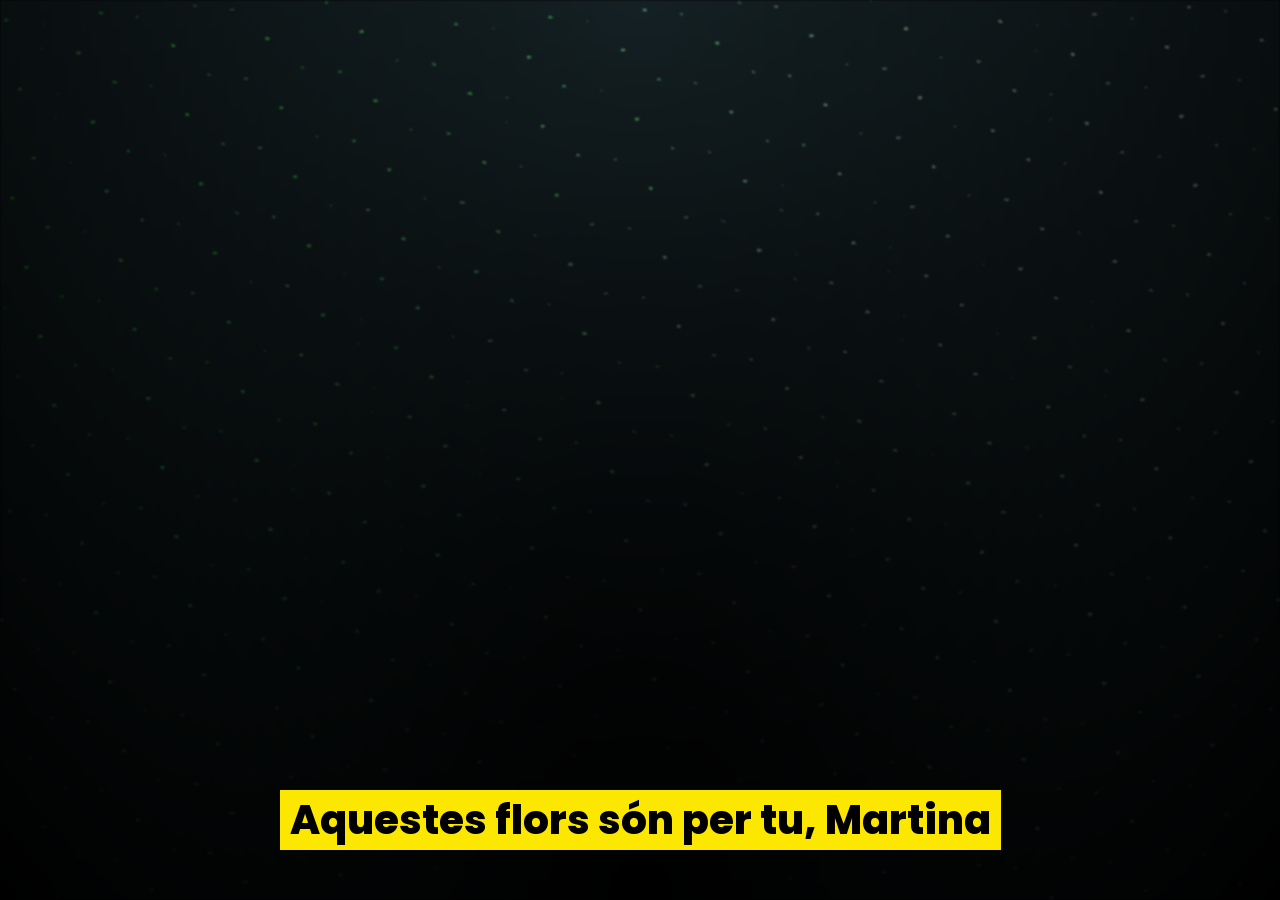
==== next.html @ 0409597c "Flores amarillas para Martina" ====
<!DOCTYPE html>
<html lang="ca">
<head>
  <meta charset="UTF-8" />
  <meta name="viewport" content="width=device-width, initial-scale=1.0" />
  <title>Flors per Martina</title>
  <link href="https://fonts.googleapis.com/css2?family=Poppins:ital,wght@0,100;0,200;0,300;0,400;0,500;0,600;0,700;0,800;0,900;1,100;1,200;1,300;1,400;1,500;1,600;1,700;1,800;1,900&display=swap" rel="stylesheet" />
  <link rel="stylesheet" href="style.css" />
</head>
<body class="container">
  <div class="night"></div>
  <div class="message">Aquestes flors són per tu, Martina</div>
  <script src="script.js"></script>
</body>
</html>
---- style.css ----
*,
*::after,
*::before {
  padding: 0;
  margin: 0;
  box-sizing: border-box;
}

:root {
  --dark-color: #000;
}

body {
  display: flex;
  align-items: flex-end;
  justify-content: center;
  min-height: 100vh;
  background-color: var(--dark-color);
  overflow: hidden;
  perspective: 1000px;
}

.night {
  position: fixed;
  left: 50%;
  top: 0;
  transform: translateX(-50%);
  width: 100%;
  height: 100%;
  filter: blur(0.1vmin);
  background-image: radial-gradient(ellipse at top, transparent 0%, var(--dark-color)),
  radial-gradient(ellipse at bottom, var(--dark-color), rgba(145, 233, 255, 0.2)),
  repeating-linear-gradient(220deg, rgb(0, 0, 0) 0px, rgb(0, 0, 0) 19px, transparent 19px,
  transparent 22px), repeating-linear-gradient(189deg, rgb(0, 0, 0) 0px, rgb(0, 0, 0) 19px,
  transparent 19px, transparent 22px), repeating-linear-gradient(148deg, rgb(0, 0, 0) 0px,
  rgb(0, 0, 0) 19px, transparent 19px, transparent 22px), linear-gradient(90deg, rgb(21, 255, 0),
  rgb(240, 240, 240));
}

.flowers {
  position: relative;
  transform: scale(0.9);
}

.flower {
  position: absolute;
  bottom: 10vmin;
  transform-origin: bottom center;
  z-index: 10;
  --fl-speed: 0.8s;
}

.message {
  background: #fce700;
  bottom: 50px;
  font-family: "Poppins", sans-serif;
  font-size: 40px;
  font-style: normal;
  font-weight: 800;
  height: 60px;
  line-height: 1;
  padding: 10px;
  position: absolute;
  opacity: 0;
  animation: fadeIn 1s forwards;
  animation-delay: 2s;
}

@keyframes fadeIn {
  to {
    opacity: 1;
  }
}

.flower--1 {
  -webkit-animation: moving-flower-1 4s linear infinite;
          animation: moving-flower-1 4s linear infinite;
}
.flower--1 .flower__line {
  height: 70vmin;
  -webkit-animation-delay: 0.3s;
          animation-delay: 0.3s;
}
.flower--1 .flower__line__leaf--1 {
  -webkit-animation: blooming-leaf-right var(--fl-speed) 1.6s backwards;
          animation: blooming-leaf-right var(--fl-speed) 1.6s backwards;
}
.flower--1 .flower__line__leaf--2 {
  -webkit-animation: blooming-leaf-right var(--fl-speed) 1.4s backwards;
          animation: blooming-leaf-right var(--fl-speed) 1.4s backwards;
}
.flower--1 .flower__line__leaf--3 {
  -webkit-animation: blooming-leaf-left var(--fl-speed) 1.2s backwards;
          animation: blooming-leaf-left var(--fl-speed) 1.2s backwards;
}
.flower--1 .flower__line__leaf--4 {
  -webkit-animation: blooming-leaf-left var(--fl-speed) 1s backwards;
          animation: blooming-leaf-left var(--fl-speed) 1s backwards;
}
.flower--1 .flower__line__leaf--5 {
  -webkit-animation: blooming-leaf-right var(--fl-speed) 1.8s backwards;
          animation: blooming-leaf-right var(--fl-speed) 1.8s backwards;
}
.flower--1 .flower__line__leaf--6 {
  -webkit-animation: blooming-leaf-left var(--fl-speed) 2s backwards;
          animation: blooming-leaf-left var(--fl-speed) 2s backwards;
}
.flower--2 {
  left: 50%;
  transform: rotate(20deg);
  -webkit-animation: moving-flower-2 4s linear infinite;
          animation: moving-flower-2 4s linear infinite;
}
.flower--2 .flower__line {
  height: 60vmin;
  -webkit-animation-delay: 0.6s;
          animation-delay: 0.6s;
}
.flower--2 .flower__line__leaf--1 {
  -webkit-animation: blooming-leaf-right var(--fl-speed) 1.9s backwards;
          animation: blooming-leaf-right var(--fl-speed) 1.9s backwards;
}
.flower--2 .flower__line__leaf--2 {
  -webkit-animation: blooming-leaf-right var(--fl-speed) 1.7s backwards;
          animation: blooming-leaf-right var(--fl-speed) 1.7s backwards;
}
.flower--2 .flower__line__leaf--3 {
  -webkit-animation: blooming-leaf-left var(--fl-speed) 1.5s backwards;
          animation: blooming-leaf-left var(--fl-speed) 1.5s backwards;
}
.flower--2 .flower__line__leaf--4 {
  -webkit-animation: blooming-leaf-left var(--fl-speed) 1.3s backwards;
          animation: blooming-leaf-left var(--fl-speed) 1.3s backwards;
}
.flower--3 {
  left: 50%;
  transform: rotate(-15deg);
  -webkit-animation: moving-flower-3 4s linear infinite;
          animation: moving-flower-3 4s linear infinite;
}
.flower--3 .flower__line {
  -webkit-animation-delay: 0.9s;
          animation-delay: 0.9s;
}
.flower--3 .flower__line__leaf--1 {
  -webkit-animation: blooming-leaf-right var(--fl-speed) 2.5s backwards;
          animation: blooming-leaf-right var(--fl-speed) 2.5s backwards;
}
.flower--3 .flower__line__leaf--2 {
  -webkit-animation: blooming-leaf-right var(--fl-speed) 2.3s backwards;
          animation: blooming-leaf-right var(--fl-speed) 2.3s backwards;
}
.flower--3 .flower__line__leaf--3 {
  -webkit-animation: blooming-leaf-left var(--fl-speed) 2.1s backwards;
          animation: blooming-leaf-left var(--fl-speed) 2.1s backwards;
}
.flower--3 .flower__line__leaf--4 {
  -webkit-animation: blooming-leaf-left var(--fl-speed) 1.9s backwards;
          animation: blooming-leaf-left var(--fl-speed) 1.9s backwards;
}
.flower__leafs {
  position: relative;
  -webkit-animation: blooming-flower 2s backwards;
          animation: blooming-flower 2s backwards;
}
.flower__leafs--1 {
  -webkit-animation-delay: 1.1s;
          animation-delay: 1.1s;
}
.flower__leafs--2 {
  -webkit-animation-delay: 1.4s;
          animation-delay: 1.4s;
}
.flower__leafs--3 {
  -webkit-animation-delay: 1.7s;
          animation-delay: 1.7s;
}
.flower__leafs::after {
  content: "";
  position: absolute;
  left: 0;
  top: 0;
  transform: translate(-50%, -100%);
  width: 8vmin;
  height: 8vmin;
  background-color: #1aaa15;
  filter: blur(10vmin);
}
.flower__leaf {
  position: absolute;
  bottom: 0;
  left: 50%;
  width: 8vmin;
  height: 11vmin;
  border-radius: 51% 49% 47% 53%/44% 45% 55% 69%;
  background-color: #1aaa15;
  background-image: linear-gradient(to top, #fce700, #fce700);
  transform-origin: bottom center;
  opacity: 0.9;
  box-shadow: inset 0 0 2vmin rgba(255, 255, 255, 0.5);
}
.flower__leaf--1 {
  transform: translate(-10%, 1%) rotateY(40deg) rotateX(-50deg);
}
.flower__leaf--2 {
  transform: translate(-50%, -4%) rotateX(40deg);
}
.flower__leaf--3 {
  transform: translate(-90%, 0%) rotateY(45deg) rotateX(50deg);
}
.flower__leaf--4 {
  width: 8vmin;
  height: 8vmin;
  transform-origin: bottom left;
  border-radius: 4vmin 10vmin 4vmin 4vmin;
  transform: translate(0%, 18%) rotateX(70deg) rotate(-43deg);
  background-image: linear-gradient(to top, #fce700, #fce700);
  z-index: 1;
  opacity: 0.8;
}
.flower__white-circle {
  position: absolute;
  left: -3.5vmin;
  top: -3vmin;
  width: 9vmin;
  height: 4vmin;
  border-radius: 50%;
  background-color: #ffffff;
}
.flower__white-circle::after {
  content: "";
  position: absolute;
  left: 50%;
  top: 45%;
  transform: translate(-50%, -50%);
  width: 60%;
  height: 60%;
  border-radius: inherit;
  background-image: repeating-linear-gradient(135deg, rgba(0, 0, 0, 0.03) 0px,
  rgba(0, 0, 0, 0.03) 1px, transparent 1px, transparent 12px), repeating-linear-gradient(45deg,
  rgba(0, 0, 0, 0.03) 0px, rgba(0, 0, 0, 0.03) 1px, transparent 1px, transparent 12px),
  repeating-linear-gradient(67.5deg, rgba(0, 0, 0, 0.03) 0px, rgba(0, 0, 0, 0.03) 1px,
  transparent 1px, transparent 12px), repeating-linear-gradient(135deg, rgba(0, 0, 0, 0.03) 0px,
  rgba(0, 0, 0, 0.03) 1px, transparent 1px, transparent 12px), repeating-linear-gradient(45deg,
  rgba(0, 0, 0, 0.03) 0px, rgba(0, 0, 0, 0.03) 1px, transparent 1px, transparent 12px),
  repeating-linear-gradient(112.5deg, rgba(0, 0, 0, 0.03) 0px, rgba(0, 0, 0, 0.03) 1px,
  transparent 1px, transparent 12px), repeating-linear-gradient(112.5deg, rgba(0, 0, 0, 0.03) 0px,
  rgba(0, 0, 0, 0.03) 1px, transparent 1px, transparent 12px), repeating-linear-gradient(45deg,
  rgba(0, 0, 0, 0.03) 0px, rgba(0, 0, 0, 0.03) 1px, transparent 1px, transparent 12px),
  repeating-linear-gradient(22.5deg, rgba(0, 0, 0, 0.03) 0px, rgba(0, 0, 0, 0.03) 1px,
  transparent 1px, transparent 12px), repeating-linear-gradient(45deg, rgba(0, 0, 0, 0.03) 0px,
  rgba(0, 0, 0, 0.03) 1px, transparent 1px, transparent 12px), repeating-linear-gradient(22.5deg,
  rgba(0, 0, 0, 0.03) 0px, rgba(0, 0, 0, 0.03) 1px, transparent 1px, transparent 12px),
  repeating-linear-gradient(135deg, rgba(0, 0, 0, 0.03) 0px, rgba(0, 0, 0, 0.03) 1px,
  transparent 1px, transparent 12px), repeating-linear-gradient(157.5deg, rgba(0, 0, 0, 0.03) 0px,
  rgba(0, 0, 0, 0.03) 1px, transparent 1px, transparent 12px), repeating-linear-gradient(67.5deg,
  rgba(0, 0, 0, 0.03) 0px, rgba(0, 0, 0, 0.03) 1px, transparent 1px, transparent 12px),
  repeating-linear-gradient(67.5deg, rgba(0, 0, 0, 0.03) 0px, rgba(0, 0, 0, 0.03) 1px,
  transparent 1px, transparent 12px), linear-gradient(90deg, rgb(190, 133, 0), rgb(190, 133, 0));
}
.flower__line {
  height: 55vmin;
  width: 1.5vmin;
  background-image: linear-gradient(to left, rgba(0, 0, 0, 0.2), transparent,
  rgba(255, 255, 255, 0.2)), linear-gradient(to top, transparent 10%, #064600, #064600);
  box-shadow: inset 0 0 2px rgba(0, 0, 0, 0.5);
  -webkit-animation: grow-flower-tree 4s backwards;
          animation: grow-flower-tree 4s backwards;
}
.flower__line__leaf {
  --w: 7vmin;
  --h: calc(var(--w) + 2vmin);
  position: absolute;
  top: 20%;
  left: 90%;
  width: var(--w);
  height: var(--h);
  border-top-right-radius: var(--h);
  border-bottom-left-radius: var(--h);
  background-image: linear-gradient(to top, rgba(20, 122, 20, 0.4), #1aaa15);
}
.flower__line__leaf--1 {
  transform: rotate(70deg) rotateY(30deg);
}
.flower__line__leaf--2 {
  top: 45%;
  transform: rotate(70deg) rotateY(30deg);
}
.flower__line__leaf--3, .flower__line__leaf--4, .flower__line__leaf--6 {
  border-top-right-radius: 0;
  border-bottom-left-radius: 0;
  border-top-left-radius: var(--h);
  border-bottom-right-radius: var(--h);
  left: -460%;
  top: 12%;
  transform: rotate(-70deg) rotateY(30deg);
}
.flower__line__leaf--4 {
  top: 40%;
}
.flower__line__leaf--5 {
  top: 0;
  transform-origin: left;
  transform: rotate(70deg) rotateY(30deg) scale(0.6);
}
.flower__line__leaf--6 {
  top: -2%;
  left: -450%;
  transform-origin: right;
  transform: rotate(-70deg) rotateY(30deg) scale(0.6);
}
.flower__light {
  position: absolute;
  bottom: 0vmin;
  width: 1vmin;
  height: 1vmin;
  background-color: rgb(255, 251, 0);
  border-radius: 50%;
  filter: blur(0.2vmin);
  -webkit-animation: light-ans 4s linear infinite backwards;
          animation: light-ans 4s linear infinite backwards;
}
.flower__light:nth-child(odd) {
  background-color: #fce700;
}
.flower__light--1 {
  left: -2vmin;
  -webkit-animation-delay: 1s;
          animation-delay: 1s;
}
.flower__light--2 {
  left: 3vmin;
  -webkit-animation-delay: 0.5s;
          animation-delay: 0.5s;
}
.flower__light--3 {
  left: -6vmin;
  -webkit-animation-delay: 0.3s;
          animation-delay: 0.3s;
}
.flower__light--4 {
  left: 6vmin;
  -webkit-animation-delay: 0.9s;
          animation-delay: 0.9s;
}
.flower__light--5 {
  left: -1vmin;
  -webkit-animation-delay: 1.5s;
          animation-delay: 1.5s;
}
.flower__light--6 {
  left: -4vmin;
  -webkit-animation-delay: 3s;
          animation-delay: 3s;
}
.flower__light--7 {
  left: 3vmin;
  -webkit-animation-delay: 2s;
          animation-delay: 2s;
}
.flower__light--8 {
  left: -6vmin;
  -webkit-animation-delay: 3.5s;
          animation-delay: 3.5s;
}
.flower__grass {
  --c: #00b815;
  --line-w: 1.5vmin;
  position: absolute;
  bottom: 12vmin;
  left: -7vmin;
  display: flex;
  flex-direction: column;
  align-items: flex-end;
  z-index: 20;
  transform-origin: bottom center;
  transform: rotate(-48deg) rotateY(40deg);
}
.flower__grass--1 {
  -webkit-animation: moving-grass 2s linear infinite;
          animation: moving-grass 2s linear infinite;
}
.flower__grass--2 {
  left: 2vmin;
  bottom: 10vmin;
  transform: scale(0.5) rotate(75deg) rotateX(10deg) rotateY(-200deg);
  opacity: 0.8;
  z-index: 0;
  -webkit-animation: moving-grass--2 1.5s linear infinite;
          animation: moving-grass--2 1.5s linear infinite;
}
.flower__grass--top {
  width: 7vmin;
  height: 10vmin;
  border-top-right-radius: 100%;
  border-right: var(--line-w) solid var(--c);
  transform-origin: bottom center;
  transform: rotate(-2deg);
}
.flower__grass--bottom {
  margin-top: -2px;
  width: var(--line-w);
  height: 25vmin;
  background-image: linear-gradient(to top, transparent, var(--c));
}
.flower__grass__leaf {
  --size: 10vmin;
  position: absolute;
  width: calc(var(--size) * 2.1);
  height: var(--size);
  border-top-left-radius: var(--size);
  border-top-right-radius: var(--size);
  background-image: linear-gradient(to top, transparent, transparent 30%, var(--c));
  z-index: 100;
}
.flower__grass__leaf--1 {
  top: -6%;
  left: 30%;
  --size: 6vmin;
  transform: rotate(-20deg);
  -webkit-animation: growing-grass-ans--1 2s 2.6s backwards;
          animation: growing-grass-ans--1 2s 2.6s backwards;
}
@-webkit-keyframes growing-grass-ans--1 {
  0% {
    transform-origin: bottom left;
    transform: rotate(-20deg) scale(0);
  }
}
@keyframes growing-grass-ans--1 {
  0% {
    transform-origin: bottom left;
    transform: rotate(-20deg) scale(0);
  }
}
.flower__grass__leaf--2 {
  top: -5%;
  left: -110%;
  --size: 6vmin;
  transform: rotate(10deg);
  -webkit-animation: growing-grass-ans--2 2s 2.4s linear backwards;
          animation: growing-grass-ans--2 2s 2.4s linear backwards;
}
@-webkit-keyframes growing-grass-ans--2 {
  0% {
    transform-origin: bottom right;
    transform: rotate(10deg) scale(0);
  }
}
@keyframes growing-grass-ans--2 {
  0% {
    transform-origin: bottom right;
    transform: rotate(10deg) scale(0);
  }
}
.flower__grass__leaf--3 {
  top: 5%;
  left: 60%;
  --size: 8vmin;
  transform: rotate(-18deg) rotateX(-20deg);
  -webkit-animation: growing-grass-ans--3 2s 2.2s linear backwards;
          animation: growing-grass-ans--3 2s 2.2s linear backwards;
}
@-webkit-keyframes growing-grass-ans--3 {
  0% {
    transform-origin: bottom left;
    transform: rotate(-18deg) rotateX(-20deg) scale(0);
  }
}
@keyframes growing-grass-ans--3 {
  0% {
    transform-origin: bottom left;
    transform: rotate(-18deg) rotateX(-20deg) scale(0);
  }
}
.flower__grass__leaf--4 {
  top: 6%;
  left: -135%;
  --size: 8vmin;
  transform: rotate(2deg);
  -webkit-animation: growing-grass-ans--4 2s 2s linear backwards;
          animation: growing-grass-ans--4 2s 2s linear backwards;
}
@-webkit-keyframes growing-grass-ans--4 {
  0% {
    transform-origin: bottom right;
    transform: rotate(2deg) scale(0);
  }
}
@keyframes growing-grass-ans--4 {
  0% {
    transform-origin: bottom right;
    transform: rotate(2deg) scale(0);
  }
}
.flower__grass__leaf--5 {
  top: 20%;
  left: 60%;
  --size: 10vmin;
  transform: rotate(-24deg) rotateX(-20deg);
  -webkit-animation: growing-grass-ans--5 2s 1.8s linear backwards;
          animation: growing-grass-ans--5 2s 1.8s linear backwards;
}
@-webkit-keyframes growing-grass-ans--5 {
  0% {
    transform-origin: bottom left;
    transform: rotate(-24deg) rotateX(-20deg) scale(0);
  }
}
@keyframes growing-grass-ans--5 {
  0% {
    transform-origin: bottom left;
    transform: rotate(-24deg) rotateX(-20deg) scale(0);
  }
}
.flower__grass__leaf--6 {
  top: 22%;
  left: -180%;
  --size: 10vmin;
  transform: rotate(10deg);
  -webkit-animation: growing-grass-ans--6 2s 1.6s linear backwards;
          animation: growing-grass-ans--6 2s 1.6s linear backwards;
}
@-webkit-keyframes growing-grass-ans--6 {
  0% {
    transform-origin: bottom right;
    transform: rotate(10deg) scale(0);
  }
}
@keyframes growing-grass-ans--6 {
  0% {
    transform-origin: bottom right;
    transform: rotate(10deg) scale(0);
  }
}
.flower__grass__leaf--7 {
  top: 39%;
  left: 70%;
  --size: 10vmin;
  transform: rotate(-10deg);
  -webkit-animation: growing-grass-ans--7 2s 1.4s linear backwards;
          animation: growing-grass-ans--7 2s 1.4s linear backwards;
}
@-webkit-keyframes growing-grass-ans--7 {
  0% {
    transform-origin: bottom left;
    transform: rotate(-10deg) scale(0);
  }
}
@keyframes growing-grass-ans--7 {
  0% {
    transform-origin: bottom left;
    transform: rotate(-10deg) scale(0);
  }
}
.flower__grass__leaf--8 {
  top: 40%;
  left: -215%;
  --size: 11vmin;
  transform: rotate(10deg);
  -webkit-animation: growing-grass-ans--8 2s 1.2s linear backwards;
          animation: growing-grass-ans--8 2s 1.2s linear backwards;
}
@-webkit-keyframes growing-grass-ans--8 {
  0% {
    transform-origin: bottom right;
    transform: rotate(10deg) scale(0);
  }
}
@keyframes growing-grass-ans--8 {
  0% {
    transform-origin: bottom right;
    transform: rotate(10deg) scale(0);
  }
}
.flower__grass__overlay {
  position: absolute;
  top: -10%;
  right: 0%;
  width: 100%;
  height: 100%;
  background-color: rgba(0, 0, 0, 0.6);
  filter: blur(1.5vmin);
  z-index: 100;
}
.flower__g-long {
  --w: 2vmin;
  --h: 6vmin;
  --c: #1aaa15;
  position: absolute;
  bottom: 10vmin;
  left: -3vmin;
  transform-origin: bottom center;
  transform: rotate(-30deg) rotateY(-20deg);
  display: flex;
  flex-direction: column;
  align-items: flex-end;
  -webkit-animation: flower-g-long-ans 3s linear infinite;
          animation: flower-g-long-ans 3s linear infinite;
}
@-webkit-keyframes flower-g-long-ans {
  0%, 100% {
    transform: rotate(-30deg) rotateY(-20deg);
  }
  50% {
    transform: rotate(-32deg) rotateY(-20deg);
  }
}
@keyframes flower-g-long-ans {
  0%, 100% {
    transform: rotate(-30deg) rotateY(-20deg);
  }
  50% {
    transform: rotate(-32deg) rotateY(-20deg);
  }
}
.flower__g-long__top {
  top: calc(var(--h) * -1);
  width: calc(var(--w) + 1vmin);
  height: var(--h);
  border-top-right-radius: 100%;
  border-right: 0.7vmin solid var(--c);
  transform: translate(-0.7vmin, 1vmin);
}
.flower__g-long__bottom {
  width: var(--w);
  height: 50vmin;
  transform-origin: bottom center;
  background-image: linear-gradient(to top, transparent 30%, var(--c));
  box-shadow: inset 0 0 2px rgba(0, 0, 0, 0.5);
  -webkit-clip-path: polygon(35% 0, 65% 1%, 100% 100%, 0% 100%);
          clip-path: polygon(35% 0, 65% 1%, 100% 100%, 0% 100%);
}
.flower__g-right {
  position: absolute;
  bottom: 6vmin;
  left: -2vmin;
  transform-origin: bottom left;
  transform: rotate(20deg);
}
.flower__g-right .leaf {
  width: 30vmin;
  height: 50vmin;
  border-top-left-radius: 100%;
  border-left: 2vmin solid #00b815;
  background-image: linear-gradient(to bottom, transparent, var(--dark-color) 60%);
  -webkit-mask-image: linear-gradient(to top, transparent 30%, #00b815 60%);
}
.flower__g-right--1 {
  -webkit-animation: flower-g-right-ans 2.5s linear infinite;
          animation: flower-g-right-ans 2.5s linear infinite;
}
.flower__g-right--2 {
  left: 5vmin;
  transform: rotateY(-180deg);
  -webkit-animation: flower-g-right-ans--2 3s linear infinite;
          animation: flower-g-right-ans--2 3s linear infinite;
}
.flower__g-right--2 .leaf {
  height: 75vmin;
  filter: blur(0.3vmin);
  opacity: 0.8;
}
@-webkit-keyframes flower-g-right-ans {
  0%, 100% {
    transform: rotate(20deg);
  }
  50% {
    transform: rotate(24deg) rotateX(-20deg);
  }
}
@keyframes flower-g-right-ans {
  0%, 100% {
    transform: rotate(20deg);
  }
  50% {
    transform: rotate(24deg) rotateX(-20deg);
  }
}
@-webkit-keyframes flower-g-right-ans--2 {
  0%, 100% {
    transform: rotateY(-180deg) rotate(0deg) rotateX(-20deg);
  }
  50% {
    transform: rotateY(-180deg) rotate(6deg) rotateX(-20deg);
  }
}
@keyframes flower-g-right-ans--2 {
  0%, 100% {
    transform: rotateY(-180deg) rotate(0deg) rotateX(-20deg);
  }
  50% {
    transform: rotateY(-180deg) rotate(6deg) rotateX(-20deg);
  }
}
.flower__g-front {
  position: absolute;
  bottom: 6vmin;
  left: 2.5vmin;
  z-index: 100;
  transform-origin: bottom center;
  transform: rotate(-28deg) rotateY(30deg) scale(1.04);
  -webkit-animation: flower__g-front-ans 2s linear infinite;
          animation: flower__g-front-ans 2s linear infinite;
}
@-webkit-keyframes flower__g-front-ans {
  0%, 100% {
    transform: rotate(-28deg) rotateY(30deg) scale(1.04);
  }
  50% {
    transform: rotate(-35deg) rotateY(40deg) scale(1.04);
  }
}
@keyframes flower__g-front-ans {
  0%, 100% {
    transform: rotate(-28deg) rotateY(30deg) scale(1.04);
  }
  50% {
    transform: rotate(-35deg) rotateY(40deg) scale(1.04);
  }
}
.flower__g-front__line {
  width: 0.3vmin;
  height: 20vmin;
  background-image: linear-gradient(to top, transparent, #00b815, transparent 100%);
  position: relative;
}
.flower__g-front__leaf-wrapper {
  position: absolute;
  top: 0;
  left: 0;
  transform-origin: bottom left;
  transform: rotate(10deg);
}
.flower__g-front__leaf-wrapper:nth-child(even) {
  left: 0vmin;
  transform: rotateY(-180deg) rotate(5deg);
  -webkit-animation: flower__g-front__leaf-left-ans 1s ease-in backwards;
          animation: flower__g-front__leaf-left-ans 1s ease-in backwards;
}
.flower__g-front__leaf-wrapper:nth-child(odd) {
  -webkit-animation: flower__g-front__leaf-ans 1s ease-in backwards;
          animation: flower__g-front__leaf-ans 1s ease-in backwards;
}
.flower__g-front__leaf-wrapper--1 {
  top: -8vmin;
  transform: scale(0.7);
  -webkit-animation: flower__g-front__leaf-ans 1s 5.5s ease-in backwards !important;
          animation: flower__g-front__leaf-ans 1s 5.5s ease-in backwards !important;
}
.flower__g-front__leaf-wrapper--2 {
  top: -8vmin;
  transform: rotateY(-180deg) scale(0.7) !important;
  -webkit-animation: flower__g-front__leaf-left-ans-2 1s 4.6s ease-in backwards !important;
          animation: flower__g-front__leaf-left-ans-2 1s 4.6s ease-in backwards !important;
}
.flower__g-front__leaf-wrapper--3 {
  top: -3vmin;
  -webkit-animation: flower__g-front__leaf-ans 1s 4.6s ease-in backwards;
          animation: flower__g-front__leaf-ans 1s 4.6s ease-in backwards;
}
.flower__g-front__leaf-wrapper--4 {
  top: -3vmin;
  transform: rotateY(-180deg) scale(0.9) !important;
  -webkit-animation: flower__g-front__leaf-left-ans-2 1s 4.6s ease-in backwards !important;
          animation: flower__g-front__leaf-left-ans-2 1s 4.6s ease-in backwards !important;
}
@-webkit-keyframes flower__g-front__leaf-left-ans-2 {
  0% {
    transform: rotateY(-180deg) scale(0);
  }
}
@keyframes flower__g-front__leaf-left-ans-2 {
  0% {
    transform: rotateY(-180deg) scale(0);
  }
}
.flower__g-front__leaf-wrapper--5, .flower__g-front__leaf-wrapper--6 {
  top: 2vmin;
}
.flower__g-front__leaf-wrapper--7, .flower__g-front__leaf-wrapper--8 {
  top: 6.5vmin;
}
.flower__g-front__leaf-wrapper--2 {
  -webkit-animation-delay: 5.2s !important;
          animation-delay: 5.2s !important;
}
.flower__g-front__leaf-wrapper--3 {
  -webkit-animation-delay: 4.9s !important;
          animation-delay: 4.9s !important;
}
.flower__g-front__leaf-wrapper--5 {
  -webkit-animation-delay: 4.3s !important;
          animation-delay: 4.3s !important;
}
.flower__g-front__leaf-wrapper--6 {
  -webkit-animation-delay: 4.1s !important;
          animation-delay: 4.1s !important;
}
.flower__g-front__leaf-wrapper--7 {
  -webkit-animation-delay: 3.8s !important;
          animation-delay: 3.8s !important;
}
.flower__g-front__leaf-wrapper--8 {
  -webkit-animation-delay: 3.5s !important;
          animation-delay: 3.5s !important;
}
@-webkit-keyframes flower__g-front__leaf-ans {
  0% {
    transform: rotate(10deg) scale(0);
  }
}
@keyframes flower__g-front__leaf-ans {
  0% {
    transform: rotate(10deg) scale(0);
  }
}
@-webkit-keyframes flower__g-front__leaf-left-ans {
  0% {
    transform: rotateY(-180deg) rotate(5deg) scale(0);
  }
}
@keyframes flower__g-front__leaf-left-ans {
  0% {
    transform: rotateY(-180deg) rotate(5deg) scale(0);
  }
}
.flower__g-front__leaf {
  width: 10vmin;
  height: 10vmin;
  border-radius: 100% 0% 0% 100%/100% 100% 0% 0%;
  box-shadow: inset 0 2px 1vmin hsla(184deg, 97%, 58%, 0.2);
  background-image: linear-gradient(to bottom left, transparent, var(--dark-color)),
  linear-gradient(to bottom right, #00b815 50%, transparent 50%, transparent);
  -webkit-mask-image: linear-gradient(to bottom right, #00b815 50%, transparent 50%, transparent);
  mask-image: linear-gradient(to bottom right, #00b815 50%, transparent 50%, transparent);
}
.flower__g-fr {
  position: absolute;
  bottom: -4vmin;
  left: vmin;
  transform-origin: bottom left;
  z-index: 10;
  -webkit-animation: flower__g-fr-ans 2s linear infinite;
          animation: flower__g-fr-ans 2s linear infinite;
}
@-webkit-keyframes flower__g-fr-ans {
  0%, 100% {
    transform: rotate(2deg);
  }
  50% {
    transform: rotate(4deg);
  }
}
@keyframes flower__g-fr-ans {
  0%, 100% {
    transform: rotate(2deg);
  }
  50% {
    transform: rotate(4deg);
  }
}
.flower__g-fr .leaf {
  width: 30vmin;
  height: 50vmin;
  border-top-left-radius: 100%;
  border-left: 2vmin solid #00b815;
  -webkit-mask-image: linear-gradient(to top, transparent 25%, #00b815 50%);
  position: relative;
  z-index: 1;
}
.flower__g-fr__leaf {
  position: absolute;
  top: 0;
  left: 0;
  width: 10vmin;
  height: 10vmin;
  border-radius: 100% 0% 0% 100%/100% 100% 0% 0%;
  box-shadow: inset 0 2px 1vmin hsla(184deg, 97%, 58%, 0.2);
  background-image: linear-gradient(to bottom left, transparent, var(--dark-color) 98%),
  linear-gradient(to bottom right, #00b815 45%, transparent 50%, transparent);
  -webkit-mask-image: linear-gradient(135deg, #00b815 40%, transparent 50%, transparent);
}
.flower__g-fr__leaf--1 {
  left: 20vmin;
  transform: rotate(45deg);
  -webkit-animation: flower__g-fr-leaft-ans-1 0.5s 5.2s linear backwards;
          animation: flower__g-fr-leaft-ans-1 0.5s 5.2s linear backwards;
}
@-webkit-keyframes flower__g-fr-leaft-ans-1 {
  0% {
    transform-origin: left;
    transform: rotate(45deg) scale(0);
  }
}
@keyframes flower__g-fr-leaft-ans-1 {
  0% {
    transform-origin: left;
    transform: rotate(45deg) scale(0);
  }
}
.flower__g-fr__leaf--2 {
  left: 12vmin;
  top: -7vmin;
  transform: rotate(25deg) rotateY(-180deg);
  -webkit-animation: flower__g-fr-leaft-ans-6 0.5s 5s linear backwards;
          animation: flower__g-fr-leaft-ans-6 0.5s 5s linear backwards;
}
.flower__g-fr__leaf--3 {
  left: 15vmin;
  top: 6vmin;
  transform: rotate(55deg);
  -webkit-animation: flower__g-fr-leaft-ans-5 0.5s 4.8s linear backwards;
          animation: flower__g-fr-leaft-ans-5 0.5s 4.8s linear backwards;
}
.flower__g-fr__leaf--4 {
  left: 6vmin;
  top: -2vmin;
  transform: rotate(25deg) rotateY(-180deg);
  -webkit-animation: flower__g-fr-leaft-ans-6 0.5s 4.6s linear backwards;
          animation: flower__g-fr-leaft-ans-6 0.5s 4.6s linear backwards;
}
.flower__g-fr__leaf--5 {
  left: 10vmin;
  top: 14vmin;
  transform: rotate(55deg);
  -webkit-animation: flower__g-fr-leaft-ans-5 0.5s 4.4s linear backwards;
          animation: flower__g-fr-leaft-ans-5 0.5s 4.4s linear backwards;
}
@-webkit-keyframes flower__g-fr-leaft-ans-5 {
  0% {
    transform-origin: left;
    transform: rotate(55deg) scale(0);
  }
}
@keyframes flower__g-fr-leaft-ans-5 {
  0% {
    transform-origin: left;
    transform: rotate(55deg) scale(0);
  }
}
.flower__g-fr__leaf--6 {
  left: 0vmin;
  top: 6vmin;
  transform: rotate(25deg) rotateY(-180deg);
  -webkit-animation: flower__g-fr-leaft-ans-6 0.5s 4.2s linear backwards;
          animation: flower__g-fr-leaft-ans-6 0.5s 4.2s linear backwards;
}
@-webkit-keyframes flower__g-fr-leaft-ans-6 {
  0% {
    transform-origin: right;
    transform: rotate(25deg) rotateY(-180deg) scale(0);
  }
}
@keyframes flower__g-fr-leaft-ans-6 {
  0% {
    transform-origin: right;
    transform: rotate(25deg) rotateY(-180deg) scale(0);
  }
}
.flower__g-fr__leaf--7 {
  left: 5vmin;
  top: 22vmin;
  transform: rotate(45deg);
  -webkit-animation: flower__g-fr-leaft-ans-7 0.5s 4s linear backwards;
          animation: flower__g-fr-leaft-ans-7 0.5s 4s linear backwards;
}
@-webkit-keyframes flower__g-fr-leaft-ans-7 {
  0% {
    transform-origin: left;
    transform: rotate(45deg) scale(0);
  }
}
@keyframes flower__g-fr-leaft-ans-7 {
  0% {
    transform-origin: left;
    transform: rotate(45deg) scale(0);
  }
}
.flower__g-fr__leaf--8 {
  left: -4vmin;
  top: 15vmin;
  transform: rotate(15deg) rotateY(-180deg);
  -webkit-animation: flower__g-fr-leaft-ans-8 0.5s 3.8s linear backwards;
          animation: flower__g-fr-leaft-ans-8 0.5s 3.8s linear backwards;
}
@-webkit-keyframes flower__g-fr-leaft-ans-8 {
  0% {
    transform-origin: right;
    transform: rotate(15deg) rotateY(-180deg) scale(0);
  }
}
@keyframes flower__g-fr-leaft-ans-8 {
  0% {
    transform-origin: right;
    transform: rotate(15deg) rotateY(-180deg) scale(0);
  }
}

.long-g {
  position: absolute;
  bottom: 25vmin;
  left: -42vmin;
  transform-origin: bottom left;
}
.long-g--1 {
  bottom: 0vmin;
  transform: scale(0.8) rotate(-5deg);
}
.long-g--1 .leaf {
  -webkit-mask-image: linear-gradient(to top, transparent 40%, #00b815 80%) !important;
}
.long-g--1 .leaf--1 {
  --w: 5vmin;
  --h: 60vmin;
  left: -2vmin;
  transform: rotate(3deg) rotateY(-180deg);
}
.long-g--2, .long-g--3 {
  bottom: -3vmin;
  left: -35vmin;
  transform-origin: center;
  transform: scale(0.6) rotateX(60deg);
}
.long-g--2 .leaf, .long-g--3 .leaf {
  -webkit-mask-image: linear-gradient(to top, transparent 50%, #00b815 80%) !important;
}
.long-g--2 .leaf--1, .long-g--3 .leaf--1 {
  left: -1vmin;
  transform: rotateY(-180deg);
}
.long-g--3 {
  left: -17vmin;
  bottom: 0vmin;
}
.long-g--3 .leaf {
  -webkit-mask-image: linear-gradient(to top, transparent 40%, #00b815 80%) !important;
}
.long-g--4 {
  left: 25vmin;
  bottom: -3vmin;
  transform-origin: center;
  transform: scale(0.6) rotateX(60deg);
}
.long-g--4 .leaf {
  -webkit-mask-image: linear-gradient(to top, transparent 50%, #00b815 80%) !important;
}
.long-g--5 {
  left: 42vmin;
  bottom: 0vmin;
  transform: scale(0.8) rotate(2deg);
}
.long-g--6 {
  left: 0vmin;
  bottom: -20vmin;
  z-index: 100;
  filter: blur(0.3vmin);
  transform: scale(0.8) rotate(2deg);
}
.long-g--7 {
  left: 35vmin;
  bottom: 20vmin;
  z-index: -1;
  filter: blur(0.3vmin);
  transform: scale(0.6) rotate(2deg);
  opacity: 0.7;
}
.long-g .leaf {
  --w: 15vmin;
  --h: 40vmin;
  --c: #1aaa15;
  position: absolute;
  bottom: 0;
  width: var(--w);
  height: var(--h);
  border-top-left-radius: 100%;
  border-left: 2vmin solid var(--c);
  -webkit-mask-image: linear-gradient(to top, transparent 20%, var(--dark-color));
  transform-origin: bottom center;
}
.long-g .leaf--0 {
  left: 2vmin;
  -webkit-animation: leaf-ans-1 4s linear infinite;
          animation: leaf-ans-1 4s linear infinite;
}
.long-g .leaf--1 {
  --w: 5vmin;
  --h: 60vmin;
  -webkit-animation: leaf-ans-1 4s linear infinite;
          animation: leaf-ans-1 4s linear infinite;
}
.long-g .leaf--2 {
  --w: 10vmin;
  --h: 40vmin;
  left: -0.5vmin;
  bottom: 5vmin;
  transform-origin: bottom left;
  transform: rotateY(-180deg);
  -webkit-animation: leaf-ans-2 3s linear infinite;
          animation: leaf-ans-2 3s linear infinite;
}
.long-g .leaf--3 {
  --w: 5vmin;
  --h: 30vmin;
  left: -1vmin;
  bottom: 3.2vmin;
  transform-origin: bottom left;
  transform: rotate(-10deg) rotateY(-180deg);
  -webkit-animation: leaf-ans-3 3s linear infinite;
          animation: leaf-ans-3 3s linear infinite;
}

@-webkit-keyframes leaf-ans-1 {
  0%, 100% {
    transform: rotate(-5deg) scale(1);
  }
  50% {
    transform: rotate(5deg) scale(1.1);
  }
}

@keyframes leaf-ans-1 {
  0%, 100% {
    transform: rotate(-5deg) scale(1);
  }
  50% {
    transform: rotate(5deg) scale(1.1);
  }
}
@-webkit-keyframes leaf-ans-2 {
  0%, 100% {
    transform: rotateY(-180deg) rotate(5deg);
  }
  50% {
    transform: rotateY(-180deg) rotate(0deg) scale(1.1);
  }
}
@keyframes leaf-ans-2 {
  0%, 100% {
    transform: rotateY(-180deg) rotate(5deg);
  }
  50% {
    transform: rotateY(-180deg) rotate(0deg) scale(1.1);
  }
}
@-webkit-keyframes leaf-ans-3 {
  0%, 100% {
    transform: rotate(-10deg) rotateY(-180deg);
  }
  50% {
    transform: rotate(-20deg) rotateY(-180deg);
  }
}
@keyframes leaf-ans-3 {
  0%, 100% {
    transform: rotate(-10deg) rotateY(-180deg);
  }
  50% {
    transform: rotate(-20deg) rotateY(-180deg);
  }
}
.grow-ans {
  -webkit-animation: grow-ans 2s var(--d) backwards;
          animation: grow-ans 2s var(--d) backwards;
}

@-webkit-keyframes grow-ans {
  0% {
    transform: scale(0);
    opacity: 0;
  }
}

@keyframes grow-ans {
  0% {
    transform: scale(0);
    opacity: 0;
  }
}
@-webkit-keyframes light-ans {
  0% {
    opacity: 0;
    transform: translateY(0vmin);
  }
  25% {
    opacity: 1;
    transform: translateY(-5vmin) translateX(-2vmin);
  }
  50% {
    opacity: 1;
    transform: translateY(-15vmin) translateX(2vmin);
    filter: blur(0.2vmin);
  }
  75% {
    transform: translateY(-20vmin) translateX(-2vmin);
    filter: blur(0.2vmin);
  }
  100% {
    transform: translateY(-30vmin);
    opacity: 0;
    filter: blur(1vmin);
  }
}
@keyframes light-ans {
  0% {
    opacity: 0;
    transform: translateY(0vmin);
  }
  25% {
    opacity: 1;
    transform: translateY(-5vmin) translateX(-2vmin);
  }
  50% {
    opacity: 1;
    transform: translateY(-15vmin) translateX(2vmin);
    filter: blur(0.2vmin);
  }
  75% {
    transform: translateY(-20vmin) translateX(-2vmin);
    filter: blur(0.2vmin);
  }
  100% {
    transform: translateY(-30vmin);
    opacity: 0;
    filter: blur(1vmin);
  }
}
@-webkit-keyframes moving-flower-1 {
  0%, 100% {
    transform: rotate(2deg);
  }
  50% {
    transform: rotate(-2deg);
  }
}
@keyframes moving-flower-1 {
  0%, 100% {
    transform: rotate(2deg);
  }
  50% {
    transform: rotate(-2deg);
  }
}
@-webkit-keyframes moving-flower-2 {
  0%, 100% {
    transform: rotate(18deg);
  }
  50% {
    transform: rotate(14deg);
  }
}
@keyframes moving-flower-2 {
  0%, 100% {
    transform: rotate(18deg);
  }
  50% {
    transform: rotate(14deg);
  }
}
@-webkit-keyframes moving-flower-3 {
  0%, 100% {
    transform: rotate(-18deg);
  }
  50% {
    transform: rotate(-20deg) rotateY(-10deg);
  }
}
@keyframes moving-flower-3 {
  0%, 100% {
    transform: rotate(-18deg);
  }
  50% {
    transform: rotate(-20deg) rotateY(-10deg);
  }
}
@-webkit-keyframes blooming-leaf-right {
  0% {
    transform-origin: left;
    transform: rotate(70deg) rotateY(30deg) scale(0);
  }
}
@keyframes blooming-leaf-right {
  0% {
    transform-origin: left;
    transform: rotate(70deg) rotateY(30deg) scale(0);
  }
}
@-webkit-keyframes blooming-leaf-left {
  0% {
    transform-origin: right;
    transform: rotate(-70deg) rotateY(30deg) scale(0);
  }
}
@keyframes blooming-leaf-left {
  0% {
    transform-origin: right;
    transform: rotate(-70deg) rotateY(30deg) scale(0);
  }
}
@-webkit-keyframes grow-flower-tree {
  0% {
    height: 0;
    border-radius: 1vmin;
  }
}
@keyframes grow-flower-tree {
  0% {
    height: 0;
    border-radius: 1vmin;
  }
}
@-webkit-keyframes blooming-flower {
  0% {
    transform: scale(0);
  }
}
@keyframes blooming-flower {
  0% {
    transform: scale(0);
  }
}
@-webkit-keyframes moving-grass {
  0%, 100% {
    transform: rotate(-48deg) rotateY(40deg);
  }
  50% {
    transform: rotate(-50deg) rotateY(40deg);
  }
}
@keyframes moving-grass {
  0%, 100% {
    transform: rotate(-48deg) rotateY(40deg);
  }
  50% {
    transform: rotate(-50deg) rotateY(40deg);
  }
}
@-webkit-keyframes moving-grass--2 {
  0%, 100% {
    transform: scale(0.5) rotate(75deg) rotateX(10deg) rotateY(-200deg);
  }
  50% {
    transform: scale(0.5) rotate(79deg) rotateX(10deg) rotateY(-200deg);
  }
}
@keyframes moving-grass--2 {
  0%, 100% {
    transform: scale(0.5) rotate(75deg) rotateX(10deg) rotateY(-200deg);
  }
  50% {
    transform: scale(0.5) rotate(79deg) rotateX(10deg) rotateY(-200deg);
  }
}
.growing-grass {
  -webkit-animation: growing-grass-ans 1s 2s backwards;
          animation: growing-grass-ans 1s 2s backwards;
}

@-webkit-keyframes growing-grass-ans {
  0% {
    transform: scale(0);
  }
}

@keyframes growing-grass-ans {
  0% {
    transform: scale(0);
  }
}
.container * {
  -webkit-animation-play-state: paused !important;
          animation-play-state: paused !important;
}

.btn-next {
  position: absolute;
  bottom: 170px;
  left: 50%;
  transform: translateX(-50%);
  font-family: "Poppins", sans-serif;
  font-size: 18px;
  font-weight: 700;
  color: #1a1a00;
  background: #fce700;
  border: none;
  border-radius: 999px;
  padding: 14px 34px;
  cursor: pointer;
  text-decoration: none;
  z-index: 50;
  box-shadow: 0 0 20px rgba(252, 231, 0, 0.35);
  transition: transform 0.2s ease, box-shadow 0.2s ease;
}
.btn-next:hover {
  transform: translateX(-50%) scale(1.06);
  box-shadow: 0 0 30px rgba(252, 231, 0, 0.6);
}
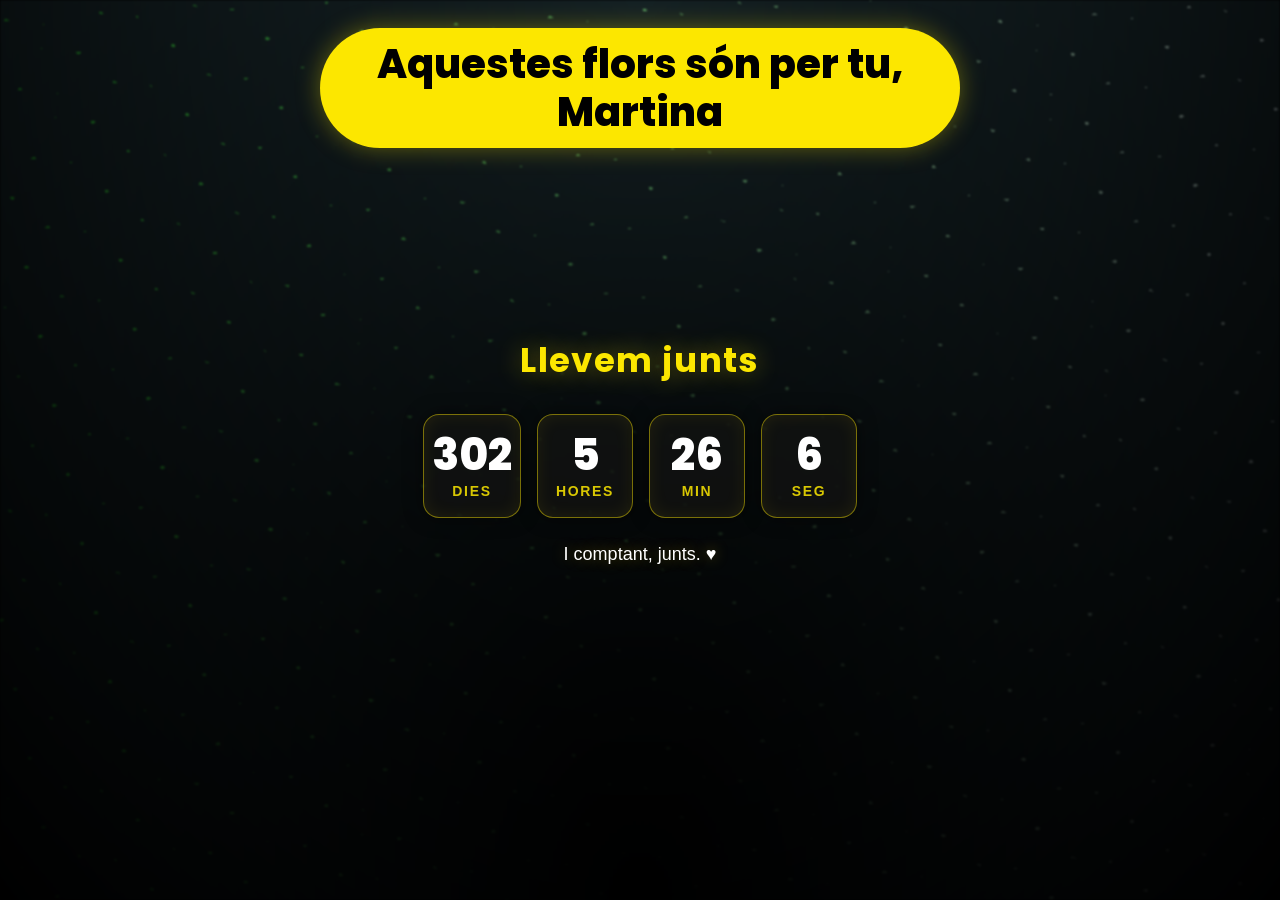
==== commit ec81e45e: "Contador de tiempo juntos en la pagina siguiente" ====
--- a/next.html
+++ b/next.html
@@ -10,6 +10,17 @@
 <body class="container">
   <div class="night"></div>
   <div class="message">Aquestes flors són per tu, Martina</div>
+  <div class="time-panel">
+    <p class="time-title">Llevem junts</p>
+    <div class="time-grid">
+      <div class="t-cell"><span id="t-days" class="t-num">0</span><span class="t-label">dies</span></div>
+      <div class="t-cell"><span id="t-hours" class="t-num">0</span><span class="t-label">hores</span></div>
+      <div class="t-cell"><span id="t-mins" class="t-num">0</span><span class="t-label">min</span></div>
+      <div class="t-cell"><span id="t-secs" class="t-num">0</span><span class="t-label">seg</span></div>
+    </div>
+    <p class="time-foot">I comptant, junts. ♥</p>
+  </div>
   <script src="script.js"></script>
+  <script src="counter.js"></script>
 </body>
 </html>
--- a/style.css
+++ b/style.css
@@ -15,6 +15,7 @@
   align-items: flex-end;
   justify-content: center;
   min-height: 100vh;
+  min-height: 100dvh;
   background-color: var(--dark-color);
   overflow: hidden;
   perspective: 1000px;
@@ -52,15 +53,20 @@
 
 .message {
   background: #fce700;
-  bottom: 50px;
+  top: calc(28px + env(safe-area-inset-top));
+  left: 50%;
+  transform: translateX(-50%);
+  max-width: 92vw;
   font-family: "Poppins", sans-serif;
-  font-size: 40px;
+  font-size: clamp(16px, min(5vmin, 4vw), 40px);
   font-style: normal;
   font-weight: 800;
-  height: 60px;
-  line-height: 1;
-  padding: 10px;
-  position: absolute;
+  line-height: 1.2;
+  padding: 12px 20px;
+  border-radius: 999px;
+  position: absolute;
+  text-align: center;
+  box-shadow: 0 0 24px rgba(252, 231, 0, 0.35);
   opacity: 0;
   animation: fadeIn 1s forwards;
   animation-delay: 2s;
@@ -1374,24 +1380,110 @@
 
 .btn-next {
   position: absolute;
-  bottom: 170px;
+  bottom: calc(80px + env(safe-area-inset-bottom));
   left: 50%;
   transform: translateX(-50%);
   font-family: "Poppins", sans-serif;
-  font-size: 18px;
+  font-size: clamp(14px, 3.4vmin, 18px);
   font-weight: 700;
   color: #1a1a00;
   background: #fce700;
   border: none;
   border-radius: 999px;
-  padding: 14px 34px;
+  padding: clamp(11px, 2.6vmin, 14px) clamp(26px, 6vmin, 34px);
   cursor: pointer;
   text-decoration: none;
   z-index: 50;
+  white-space: nowrap;
   box-shadow: 0 0 20px rgba(252, 231, 0, 0.35);
   transition: transform 0.2s ease, box-shadow 0.2s ease;
 }
 .btn-next:hover {
   transform: translateX(-50%) scale(1.06);
   box-shadow: 0 0 30px rgba(252, 231, 0, 0.6);
+}
+
+@media (max-height: 480px) {
+  .flowers {
+    transform: scale(0.55);
+  }
+  .btn-next {
+    bottom: calc(12px + env(safe-area-inset-bottom));
+  }
+  .message {
+    top: calc(12px + env(safe-area-inset-top));
+    font-size: clamp(14px, 4vmin, 18px);
+    padding: 8px 16px;
+  }
+}
+
+.time-panel {
+  position: absolute;
+  top: 50%;
+  left: 50%;
+  transform: translate(-50%, -50%);
+  font-family: "Poppins", sans-serif;
+  text-align: center;
+  z-index: 40;
+  opacity: 0;
+  animation: fadeIn 1s forwards;
+  animation-delay: 2.6s;
+  max-width: 94vw;
+}
+.time-title {
+  color: #fce700;
+  font-size: clamp(18px, min(5vmin, 4vw), 34px);
+  font-weight: 700;
+  letter-spacing: 0.04em;
+  margin-bottom: clamp(14px, 4vmin, 28px);
+  text-shadow: 0 0 24px rgba(252, 231, 0, 0.4);
+}
+.time-grid {
+  display: flex;
+  justify-content: center;
+  gap: clamp(8px, 2.4vmin, 16px);
+  flex-wrap: wrap;
+}
+.t-cell {
+  background: rgba(20, 20, 18, 0.72);
+  border: 1px solid rgba(252, 231, 0, 0.45);
+  border-radius: 16px;
+  min-width: clamp(62px, 17vmin, 96px);
+  padding: clamp(10px, 2.8vmin, 18px) 8px;
+  box-shadow: inset 0 0 18px rgba(252, 231, 0, 0.08), 0 0 18px rgba(0, 0, 0, 0.5);
+}
+.t-num {
+  display: block;
+  color: #fff;
+  font-size: clamp(22px, 8vmin, 44px);
+  font-weight: 800;
+  line-height: 1;
+  font-variant-numeric: tabular-nums;
+}
+.t-label {
+  display: block;
+  margin-top: 6px;
+  color: rgba(252, 231, 0, 0.85);
+  font-size: clamp(10px, 2.6vmin, 14px);
+  font-weight: 600;
+  text-transform: uppercase;
+  letter-spacing: 0.12em;
+}
+.time-foot {
+  margin-top: clamp(14px, 4vmin, 26px);
+  color: #fff;
+  font-size: clamp(13px, 3vmin, 18px);
+  font-weight: 400;
+  text-shadow: 0 0 14px rgba(255, 215, 0, 0.35);
+}
+@media (max-height: 480px) {
+  .time-panel {
+    top: 45%;
+  }
+  .time-title {
+    margin-bottom: 10px;
+  }
+  .time-foot {
+    margin-top: 10px;
+  }
 }
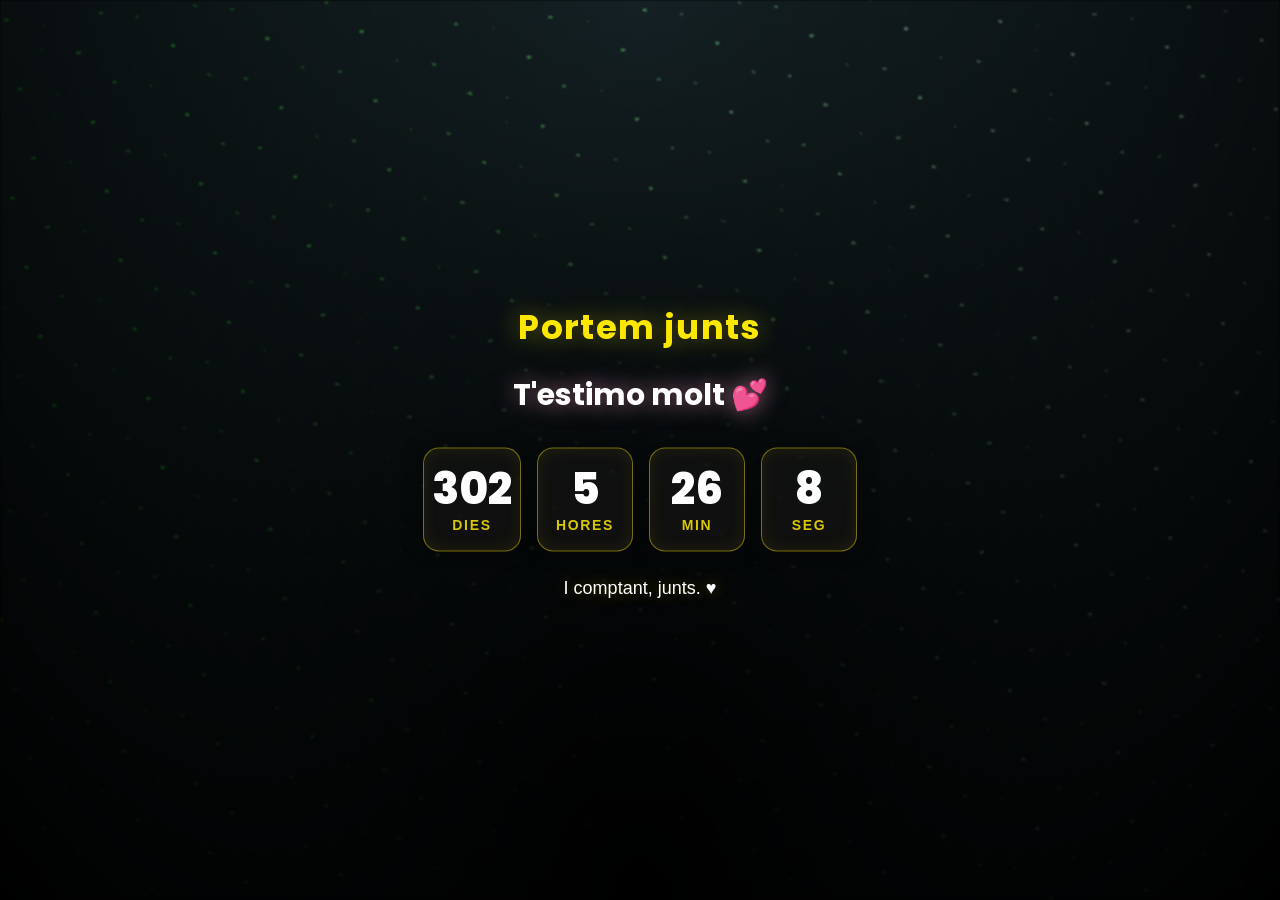
==== commit f0572795: "Portem junts + T'estimo molt, sin mensaje en contador" ====
--- a/next.html
+++ b/next.html
@@ -9,9 +9,9 @@
 </head>
 <body class="container">
   <div class="night"></div>
-  <div class="message">Aquestes flors són per tu, Martina</div>
   <div class="time-panel">
-    <p class="time-title">Llevem junts</p>
+    <p class="time-title">Portem junts</p>
+    <p class="time-love">T'estimo molt 💕</p>
     <div class="time-grid">
       <div class="t-cell"><span id="t-days" class="t-num">0</span><span class="t-label">dies</span></div>
       <div class="t-cell"><span id="t-hours" class="t-num">0</span><span class="t-label">hores</span></div>
--- a/style.css
+++ b/style.css
@@ -1427,7 +1427,7 @@
   z-index: 40;
   opacity: 0;
   animation: fadeIn 1s forwards;
-  animation-delay: 2.6s;
+  animation-delay: 0.8s;
   max-width: 94vw;
 }
 .time-title {
@@ -1437,6 +1437,13 @@
   letter-spacing: 0.04em;
   margin-bottom: clamp(14px, 4vmin, 28px);
   text-shadow: 0 0 24px rgba(252, 231, 0, 0.4);
+}
+.time-love {
+  color: #fff;
+  font-size: clamp(16px, min(4.4vmin, 3.6vw), 30px);
+  font-weight: 700;
+  margin: -8px 0 clamp(18px, 5vmin, 30px);
+  text-shadow: 0 0 22px rgba(255, 160, 200, 0.6);
 }
 .time-grid {
   display: flex;
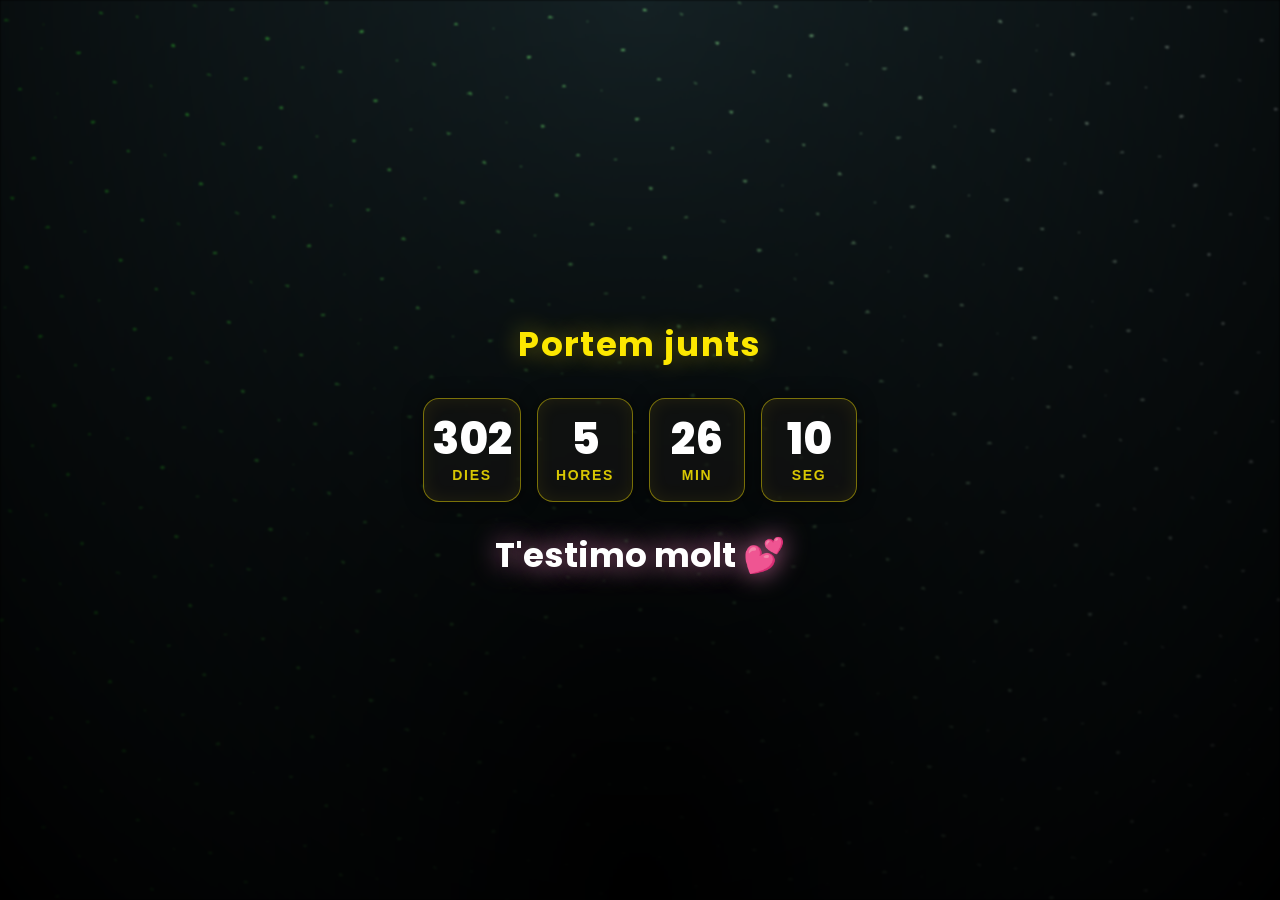
==== commit f3c8abb9: "Pie en vez de contando junts: T'estimo molt" ====
--- a/next.html
+++ b/next.html
@@ -11,14 +11,13 @@
   <div class="night"></div>
   <div class="time-panel">
     <p class="time-title">Portem junts</p>
-    <p class="time-love">T'estimo molt 💕</p>
     <div class="time-grid">
       <div class="t-cell"><span id="t-days" class="t-num">0</span><span class="t-label">dies</span></div>
       <div class="t-cell"><span id="t-hours" class="t-num">0</span><span class="t-label">hores</span></div>
       <div class="t-cell"><span id="t-mins" class="t-num">0</span><span class="t-label">min</span></div>
       <div class="t-cell"><span id="t-secs" class="t-num">0</span><span class="t-label">seg</span></div>
     </div>
-    <p class="time-foot">I comptant, junts. ♥</p>
+    <p class="time-foot">T'estimo molt 💕</p>
   </div>
   <script src="script.js"></script>
   <script src="counter.js"></script>
--- a/style.css
+++ b/style.css
@@ -1438,13 +1438,6 @@
   margin-bottom: clamp(14px, 4vmin, 28px);
   text-shadow: 0 0 24px rgba(252, 231, 0, 0.4);
 }
-.time-love {
-  color: #fff;
-  font-size: clamp(16px, min(4.4vmin, 3.6vw), 30px);
-  font-weight: 700;
-  margin: -8px 0 clamp(18px, 5vmin, 30px);
-  text-shadow: 0 0 22px rgba(255, 160, 200, 0.6);
-}
 .time-grid {
   display: flex;
   justify-content: center;
@@ -1477,11 +1470,11 @@
   letter-spacing: 0.12em;
 }
 .time-foot {
-  margin-top: clamp(14px, 4vmin, 26px);
+  margin-top: clamp(16px, 4.4vmin, 28px);
   color: #fff;
-  font-size: clamp(13px, 3vmin, 18px);
-  font-weight: 400;
-  text-shadow: 0 0 14px rgba(255, 215, 0, 0.35);
+  font-size: clamp(18px, min(5vmin, 4vw), 34px);
+  font-weight: 700;
+  text-shadow: 0 0 26px rgba(255, 140, 200, 0.75);
 }
 @media (max-height: 480px) {
   .time-panel {
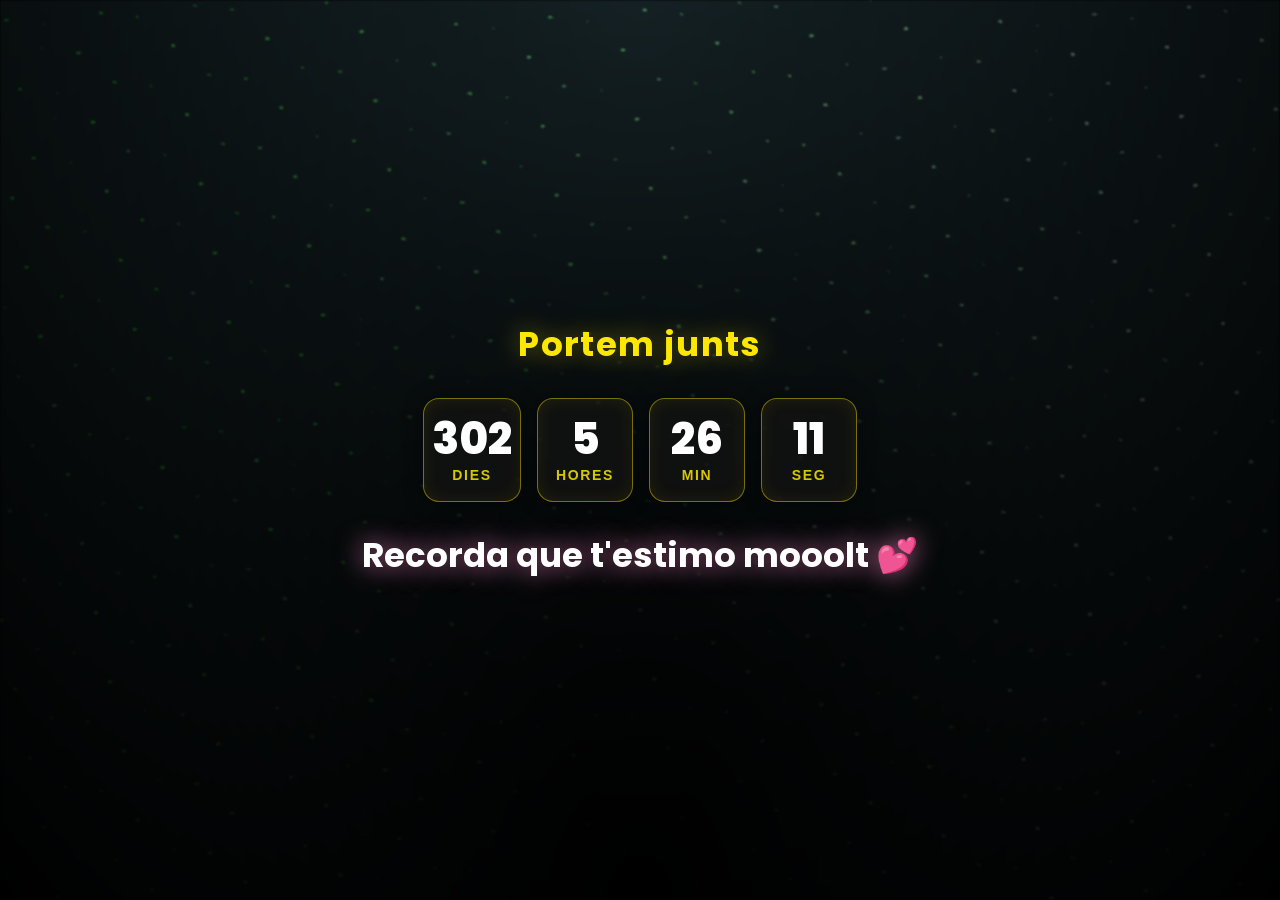
==== commit 6a32c7e2: "Pie: Recorda que testimo mooolt" ====
--- a/next.html
+++ b/next.html
@@ -17,7 +17,7 @@
       <div class="t-cell"><span id="t-mins" class="t-num">0</span><span class="t-label">min</span></div>
       <div class="t-cell"><span id="t-secs" class="t-num">0</span><span class="t-label">seg</span></div>
     </div>
-    <p class="time-foot">T'estimo molt 💕</p>
+    <p class="time-foot">Recorda que t'estimo mooolt 💕</p>
   </div>
   <script src="script.js"></script>
   <script src="counter.js"></script>
--- a/style.css
+++ b/style.css
@@ -76,6 +76,24 @@
   to {
     opacity: 1;
   }
+}
+
+.message-sub {
+  position: absolute;
+  top: calc(100px + env(safe-area-inset-top));
+  left: 50%;
+  transform: translateX(-50%);
+  color: #fff;
+  font-family: "Poppins", sans-serif;
+  font-size: clamp(14px, min(4vmin, 3.2vw), 24px);
+  font-weight: 600;
+  letter-spacing: 0.06em;
+  text-align: center;
+  text-shadow: 0 0 18px rgba(255, 215, 0, 0.55);
+  white-space: nowrap;
+  opacity: 0;
+  animation: fadeIn 1s forwards;
+  animation-delay: 2.4s;
 }
 
 .flower--1 {
@@ -1415,6 +1433,10 @@
     font-size: clamp(14px, 4vmin, 18px);
     padding: 8px 16px;
   }
+  .message-sub {
+    top: calc(58px + env(safe-area-inset-top));
+    font-size: 12px;
+  }
 }
 
 .time-panel {
